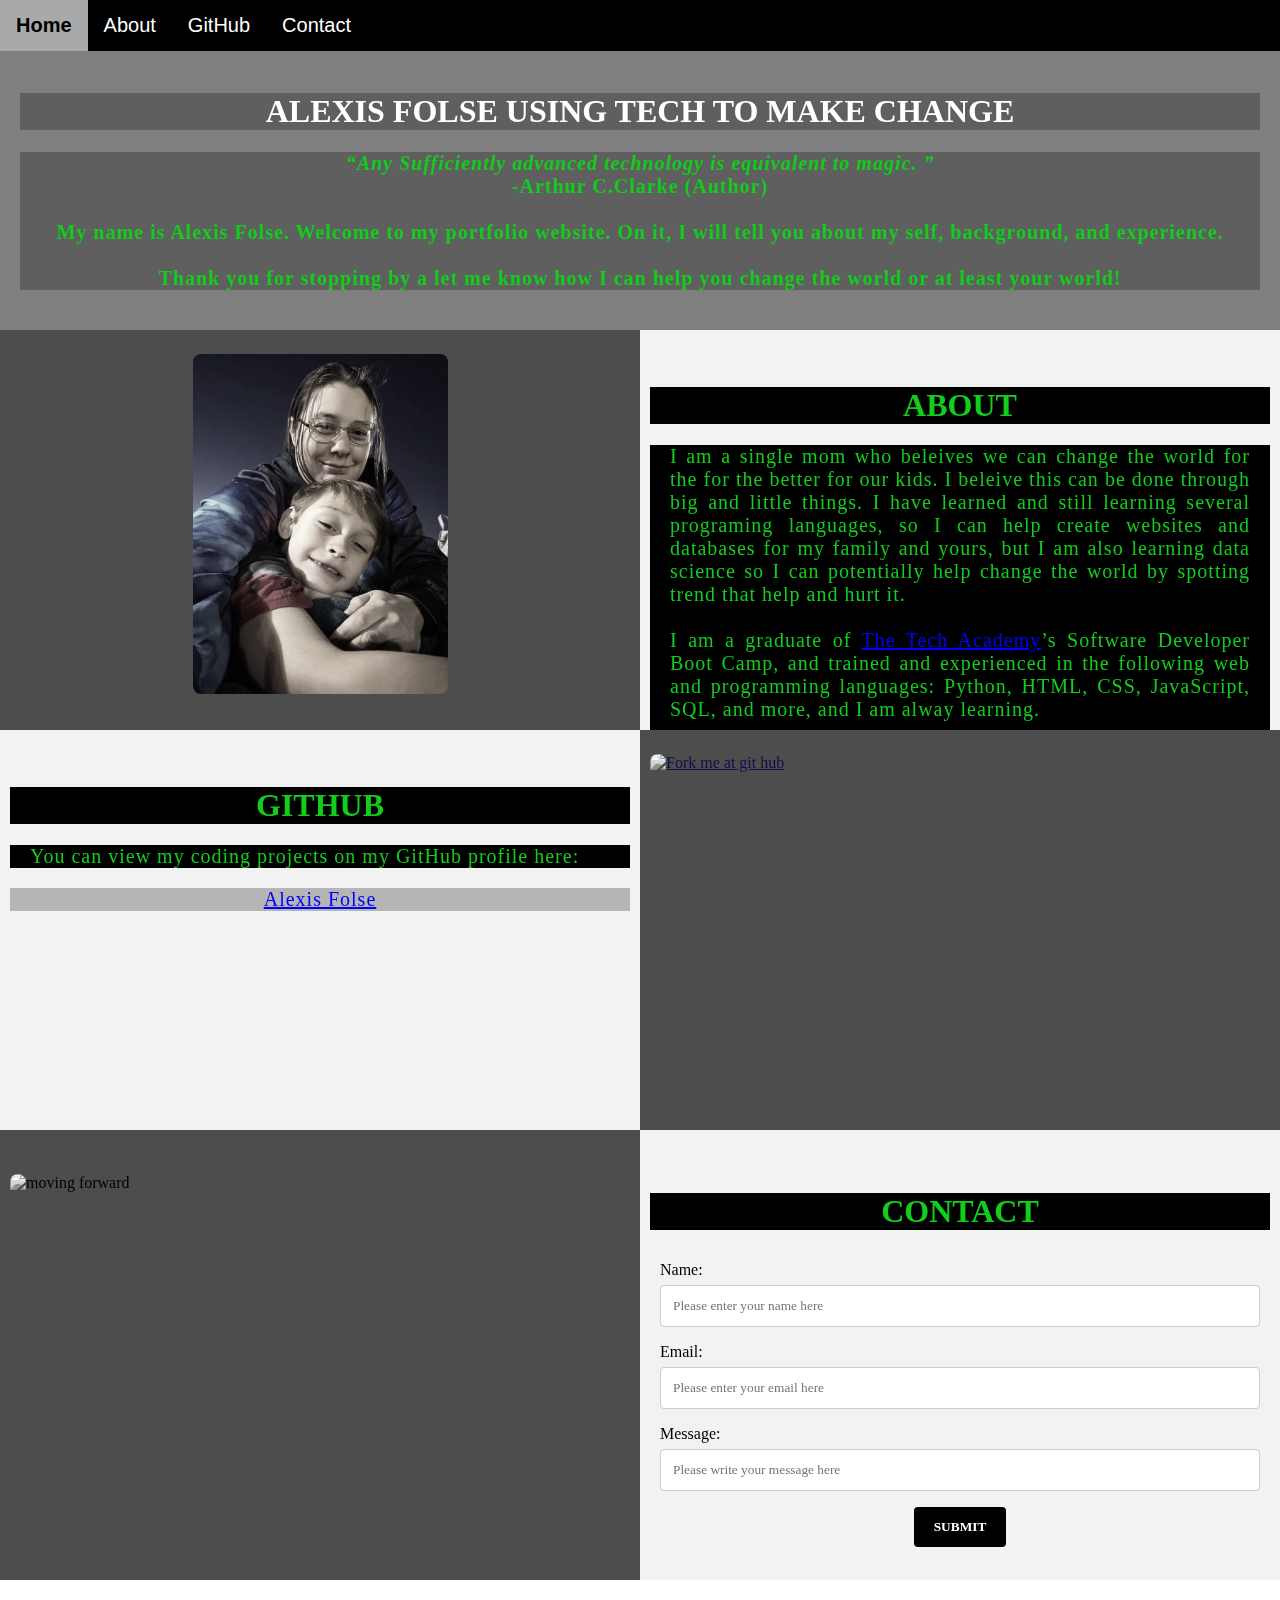
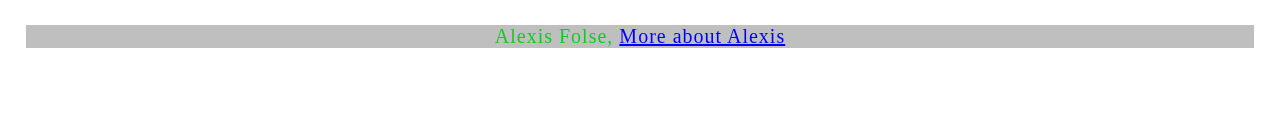
==== index.html @ 23a0d321 "last attempt a up loading live" ====
<!DOCTYPE html>
<html>
    <!--Head-->
    <head>
        <meta charset="UTF-8">
        <meta name="viewport" content="width=device-width" />
        <title>Alexis Folse Let's Change the World</title>
        <link rel="stylesheet" type="text/css" href="./css/At_css.css">
    </head>

    <!--Body-->
    <body class="Background">
        
        <!--Navbar-->
        <div class="Navbar">
            <a class="active" href="#Home">Home</a>
            <a href="#About">About</a>
            <a href="#GitHub">GitHub</a>
            <a href="#Contact">Contact</a>
        </div>

        <!--Breaks inserted to add space between navbar and the first heading-->
        <br>
        <br>

        <!--Background video-->
        <div id="Home">
            <video autoplay muted loop id="Typing_Video">
                <source src="./img/1.mp4" type="video/mp4">
                <!--Display message if video fails to run-->
                Your browser does not support HTML5 video.
            </video>
        </div>

        <!--Video text-->
        <div class="Video_Text">
            <h1 class="white-text">Alexis Folse Using Tech to make change</h1>
            <strong>
                <p class="center">
                    <q>Any Sufficiently advanced technology is equivalent to magic.
                    </q>
                    <br> -Arthur C.Clarke (Author)
                    <br>
                    <br> My name is Alexis Folse. Welcome to my portfolio website. On it, I will tell you about my self, background, and experience.
                    <br>
                    <br> Thank you for stopping by a let me know how I can help you change the world or at least your world! 
                </p>
            </strong>
        </div>

        <!--About section-->
        <div class="Row" id="About">
            <!--Left column-->
            <div class="Column_2">
                <img src="./img/1.jpg" alt="first soccer game">
            </div>
            <!--Right column-->
            <div class="Column_1">
                <h1>About</h1>
                <p>
                    I am a single mom who beleives we can change the world for the for the better for our kids. I beleive this can be done through big and little things.
                    I have learned and still learning several programing languages, so I can help create websites and databases for my family and yours, but I am also 
                    learning data science so I can potentially help change the world by spotting trend that help and hurt it.  
                    <br>
                    <br>I am a graduate of <a href="https://www.learncodinganywhere.com" target="_blank">The Tech Academy</a>’s Software Developer Boot Camp, and trained and experienced in the following web and programming languages: Python, HTML, CSS, JavaScript, SQL, and more, and I am alway learning. 
                    <br>
                    <br>I am a data scienctist that beleive they can change the world, a website developer with a unique style. <a href="#Contact">Contact</a> me below!
                </p>
            </div>
        </div>

        <!--GitHub section-->
        <div class="Row" id="GitHub">
            <!--Left column-->
            <div class="Column_1">
                <h1>GitHub</h1>
                <p>
                    You can view my coding projects on my GitHub profile here:
                    <br>
                    <p class="center"><a href="https://github.com/folsea" target="_blank">Alexis Folse</a></p>
                </p>
            </div>
            <!--Right column-->
            <div class="Column_2">
                <a href="https://github.com/the-tech-academy" target="_blank"><img src="./img/2.jpg" alt="Fork me at git hub"></a>
            </div>
        </div>

        <!--Contact section-->
        <div class="Row" id="Contact">
            <!--Contact image, left column-->
            <div class="Column_2 Column_tall">
                <img src="./img/3.jpg" alt="moving forward">
            </div>
            <!--Contact form, right column-->
            <div class="Column_1 Column_tall">
                <h1>Contact</h1>
                <!--This specifies where and how to send the form data; we are leaving it blank-->
                <form action="https://formspree.io/f/xayvrprn" method="POST"> <!-- Here we are utilizing a 3rd party service to submit the contact form data, insert your formspree endpoint in the action attribute -->
                    <label>Name:</label>
                        <input type="text" placeholder="Please enter your name here">
                    <label>Email:</label>
                        <input type="text" id="Email" name="Email" placeholder="Please enter your email here">
                    <label>Message:</label>
                        <input type="text" id="Message" name="Message" placeholder="Please write your message here">
                        <input type="submit" value="SUBMIT">
                </form>
            </div>
        </div>

        <!--Footer section-->
        <footer>
            <p>
                <p class="center">Alexis Folse, <a href="RedFireFamily.com" target="_blank">More about Alexis</a></p>
                <br>
            </p>
        </footer>
    </body>
</html>
---- css/At_css.css ----
/***** GENERAL STYLING *****/
/* Body */
body {
    margin: 0%  /* This ensures our site displays all the way to the edge of the browser screen */
}

/* Heading 1 elements */
h1 {
    text-transform: uppercase; /* Capitalizing all h1 headings */
    font-family: "Trebuchet MS", Optima; /* Sets the font family of all h1 headings */
    text-align: center; /* Centering all h1 elements */
    margin-top: 3%; /* Adds a small margin above h1 elements */
    color: #12cd1b; 
    background-color: black;
}

/* Heading 1 element hover effect */
h1:hover {
    filter: grayscale(5%); /* Adds a slightly gray filter to the h1 headings when hovered over */
    transform: scale(1.1); /* When the h1 elements are hovered over they increase in size by 1.1 */
    transition: transform 1s; /* This causes the transformation to last 1 second */
}

/* Styling for portfolio title text */
.white-text {
    color: #fff; /* This is used to change the color of the portfolio title text */
    background-color: rgba(0,0,0,.25)
}

/* Paragraph elements */
p {
    font-family: Perpetua, Rockwell Extra Bold;
    text-align: justify; /* Justify text within paragraph elements */
    letter-spacing: 1px; /* This expands the text slightly */
    font-size: 20px;
    padding-left: 20px; /* Adds padding to the left of the paragraph element */
    padding-right: 20px; /* Adds padding to the right of the paragraph element */
    color:#12cd1b;
    background-color: black;
}

/* Paragraph element hover effect */
p:hover {
    transition: transform 1s; /* This makes the transform effect last 1 second */
	transform: scale(1.01); /* This makes the paragraphs increase slightly in size when hovered over */
}

/* Center class - this applies to all elements with the class "center" */
.center {
    text-align: center; /* This center aligns the text */
    background-color: rgba(0,0,0,.25)
}

/* Center class hover effect - This only affects the quote, github link, and footer */
.center:hover {
    transition: transform 2s; /* This makes the transform effect last 2 seconds */
    transform: scale(1.1); /* This makes the elements with class "center" increase in size by 1.1 when hovered over */
}

/* Anchor elements */
a {
    color: blue; /* This ensures all links are blue */
}

/* Quotation elements */
q {
    font-style: italic; /* This makes the quote italicized */
}

/* Image elements */
img {
    filter: grayscale(75%); /* This rids our pictures of 75% of their color */
    border-radius: 8px; /* Gives all images slightly rounded corners */
    max-width: 100%; /* Ensures all images stay within the width of their container */
    height: 340px; /* Sets the height of all images */
    display: block; /* By specifying block display we can ensure our images are able to be centered */
    margin-left: auto; /* In combination with "margin-right: auto" this centers all images */
    margin-right: auto;
}

/* Image element hover effects */
img:hover {
	filter: grayscale(5%);  /* Brings back most of the image's color when hovered over */
    transition: transform 1s; /* Transition lasts 1 second */
	transform: scale(1.1); /* Image is increased slightly when hovered over */
}

/* The @media rule is used in media queries to apply different styles for different media/types of devices */
/* On screens 576px and smaller the images will be 100px tall and centered vertically in the column */
@media screen and (max-width: 576px) {
    img {
        height: 100px;
        margin-top: 150px;
    }
}

/* Styling for footer element */
footer {
    padding: 2%; /* This gives the footer padding that is equal to 2% of the width of the element's area */
    background-color: white;
}
/***** END OF GENERAL STYLING *****/

/***** NAVBAR STYLING *****/
.Navbar {
    overflow: hidden; /* This ensures that any content that overflows beyond the boundary of our nav bar is not displayed */
    background-color: black; /* This colors the navbar black */
    position: fixed; /* This keeps the navbar at the top of the screen as we scroll */
    top: 0; /* This ensures no space is displayed above the navbar */
    width: 100%; /* This makes the navbar span the entire width of the page */
    z-index: 1; /* This ensures other elements don't display over the navbar */
    -webkit-animation: moveNav 5s; /* This applies the moveNav animation below for Safari 4.0 - 8.0 */
    animation: moveNav 5s; /* This applies the moveNav animation for all other browsers */
}

/* moveNav animation effect for moving the nav bar in from the left of the screen */
@keyframes moveNav {
    from {left: -100vw;} /* The navbar is starting off screen to the left */
    to {left: 0vw;} /* This moves the navbar into place on the screen */
}

/* Navbar links */
.Navbar a {
    float: left; /* This specifies that the text floats on the left on the navbar */
    display: block; /* This ensures that other text will be displayed on the same line or row, instead of a new line */
    color: white; /* This is the font color for text on our navbar */
    padding: 14px 16px; /* This adds padding around our text */
    text-decoration: none; /* This gets rid of the underlines under the text on our navbar */
    font-family: Avant Garde, Helvetica; /* This specifies the font family for text on our navbar */
    font-size: 20px; /* This specifies the font size for text on our navbar */
    text-align: center; /* This centers the text within its container */
    position: relative; /* This sets the text relative to its normal positioning, allowing us to use the animation below */
    -webkit-animation: moveNavText 5.75s; /* Animation for Safari 4.0 - 8.0 */
    animation: moveNavText 5.75s; /* Applies the moveNavText animation for 5.75s */ 
}

/* moveNavText animation effect for moving the navbar text from above the view to the navbar */
@keyframes moveNavText {
    from {top: -100vw;} /* This sets the navbar text 100% above the viewport */
    to {top: 0vw;} /* This lowers the navbar text onto the navbar */
}

/* Screens 576px and smaller will display navbar links equally distributed */
@media screen and (max-width: 576px) {
    .Navbar a{
        width: 25%; /* This makes each link take up 1/4 of the navbar */
        font-size: 12px;
    }
}

/* Navbar hover effects */
.Navbar a:hover {
    background-color: #f4f4f4; /* Defines the background color that will display when you hover over the link */
    color: black; /* This defines the font color that will display when navbar a elements are hovered over */
    font-weight: bold; /* This makes the text on the navbar bold when hovered over */
}

/* Navbar home button */
.Navbar a.active { /* This targets the a element on the navbar with the "active" class */
    background-color: darkgray;
}
/***** END OF NAVBAR STYLING *****/

/***** VIDEO STYLING *****/
/* Formatting for background video */
#Typing_Video {
    position: fixed; /* This fixes the video to the page */
    right: 0; /* This ensures there is no space between the edge of the video and the edge of the page */
    bottom: 0; /* This ensures no space between the bottom of the video and the bottom of the page */
    min-width: 100%; /* This ensures the video is displayed across the full width of the page */
    z-index: -1; /* This places the video behind the other elements on the page */
}

/* Screens that are 576px and smaller will not display the background video */
@media screen and (max-width: 576px) {
    #Typing_Video {
        display: none;
    }
}

/* Texts over the video */
.Video_Text {
    background: rgba(0, 0, 0, 0.5); /* This provides a semi-transparent background for the text to sit over */
    color: white; /* Makes the font color white */
    width: 100%; /* Ensures the video-text container fills the width of the video */
    padding: 20px; /* This adds padding around the video-text container so that the background goes slightly beyond the text */
    position: relative; /* This sets the text relative to its normal positioning, allowing us to use the animation below */
    -webkit-animation: moveVideoText 5.75s;
    animation: moveVideoText 5.75s;
}

/* This animation effect causes the overlay video text to move up from the bottom of the page upon page load */
@keyframes moveVideoText {
    from {top: -100vw;} /* This sets the position of the video text to above the viewport */
    to {top: 0vw;} /* This moves the video text to the normal positioning on the viewport */
}
/***** END OF VIDEO STYLING *****/

/***** TABLE STYLING -  this section covers the styling of the columns and rows within the table *****/
* { /* The asterisk is a universal selector that applies this effect to all elements on the page */
    box-sizing: border-box; /* This creates a box with a border within which we will place most of our text */
} 

.Column_1 {
    float: left;
    width: 50%; /* This ensures the column takes up half of the page width */
    padding: 10px;
    padding-top: 3%; /* This ensures there is space between the top of the column and our headings */
    height: 400px; /* This sets the height of the column to 400px -  this may need to be adjusted depending on the text you enter */
    background-color: #f2f2f2; /* Sets the background color of the columns with class Column_1 */
}

/* Screens 576px and smaller will display a scroll bar if the text overflows the column height */
@media screen and (max-width: 576px) {
    .Column_1 {
        overflow: auto;
    }
}

.Column_2 {
    float: left;
    width: 50%;
    padding: 10px;
    padding-top: 1.9%;
    height: 400px;
    background-color: #4d4d4d;
}

/* This class is applied to the columns in the final row, overriding the height and padding to provide more room for the contact form  while keeping the rest of the formatting from Column_1 or Column_2 */
.Column_tall {
    padding-top: 3.5%;
    height: 450px;
}

/* This inserts something after the content of selected elements (in this case the elements with class "Row") */
.Row:after {
	content: ""; /* By leaving this blank, we are allowing the footer (covered lower down) to be displayed - removing it makes the footer overwrite a column */
	display: table; /* The display property specifies the type of display behavior; the table value tells the browser to treat the element as a table */
	clear: both; /* This clears any other elements from floating on the left or the right of an element */
}
/***** END OF TABLE STYLING *****/

/***** CONTACT FORM STYLING *****/
/* input[type=text] targets all text input sections of the contact form */
input[type=text] {
    width: 100%; /* Each input box covers the full width of the container */
    padding: 12px; /* Adds padding within the text box */
    border: 1px solid #ccc; /* Setting a solid border and its color */
    border-radius: 4px; /* Slightly rounds the corners of the text box border */
    box-sizing: border-box; /* This creates a box with a border around the contact form input boxes */
    margin-top: 6px; /* Adds a margin to the top of the text box */
    margin-bottom: 16px; /* Adds a margin to the bottom of the text box */
    resize: vertical; /* This allows the user to resize the text boxes vertically */
    font-family: Perpetua, Rockwell Extra Bold;
}

/* Hover effects for input boxes */
input[type=text]:hover {
    box-shadow: 0 0 5px #00004d inset; /* This creates a blue shadow in the text box when hovered over by the user */
}

/* Submit button */
input[type=submit] {
    background-color: black; /* Sets the background color of the submit button to black */
    color: white; /* Sets the font color of the Submit button to white */
    font-weight: bold; /* Makes the font of the submit button bold */
    padding: 12px 20px; /* Adds padding to the submit button */
    border: none; /* Removes the border from the submit button */
    border-radius: 4px; /* Gives the submit button the same rounded corners as the text boxes */
    cursor: pointer; /* Changes the cursor to pointer when over the submit button */
    display: block; /* Allows the submit button to be centered */
    margin-left: auto; /* In combination with "margin-right: auto" this will center the submit button */
    margin-right: auto;
    font-family: Perpetua, Rockwell Extra Bold;
}

/* Hover effect for submit button */
input[type=submit]:hover {
    background-color: white; /* Turns the background of the submit button white when the user hovers over it */
    color: black; /* Turns the font black when hovered over */
    transform: scale(1.5); /* Makes the button increase 1.5 times in size */
    transition: transform 1.5s; /* Makes the transform effect last 1.5 seconds */
}

/* Form element */
form {
    border-radius: 5px; /* Rounds the corners of the contact form */
    background-color: #f2f2f2; 
    padding: 10px; /* Adds padding to the contact form */
    font-family: "Trebuchet MS", Optima;
}
/***** END OF CONTACT FORM STYLING *****/
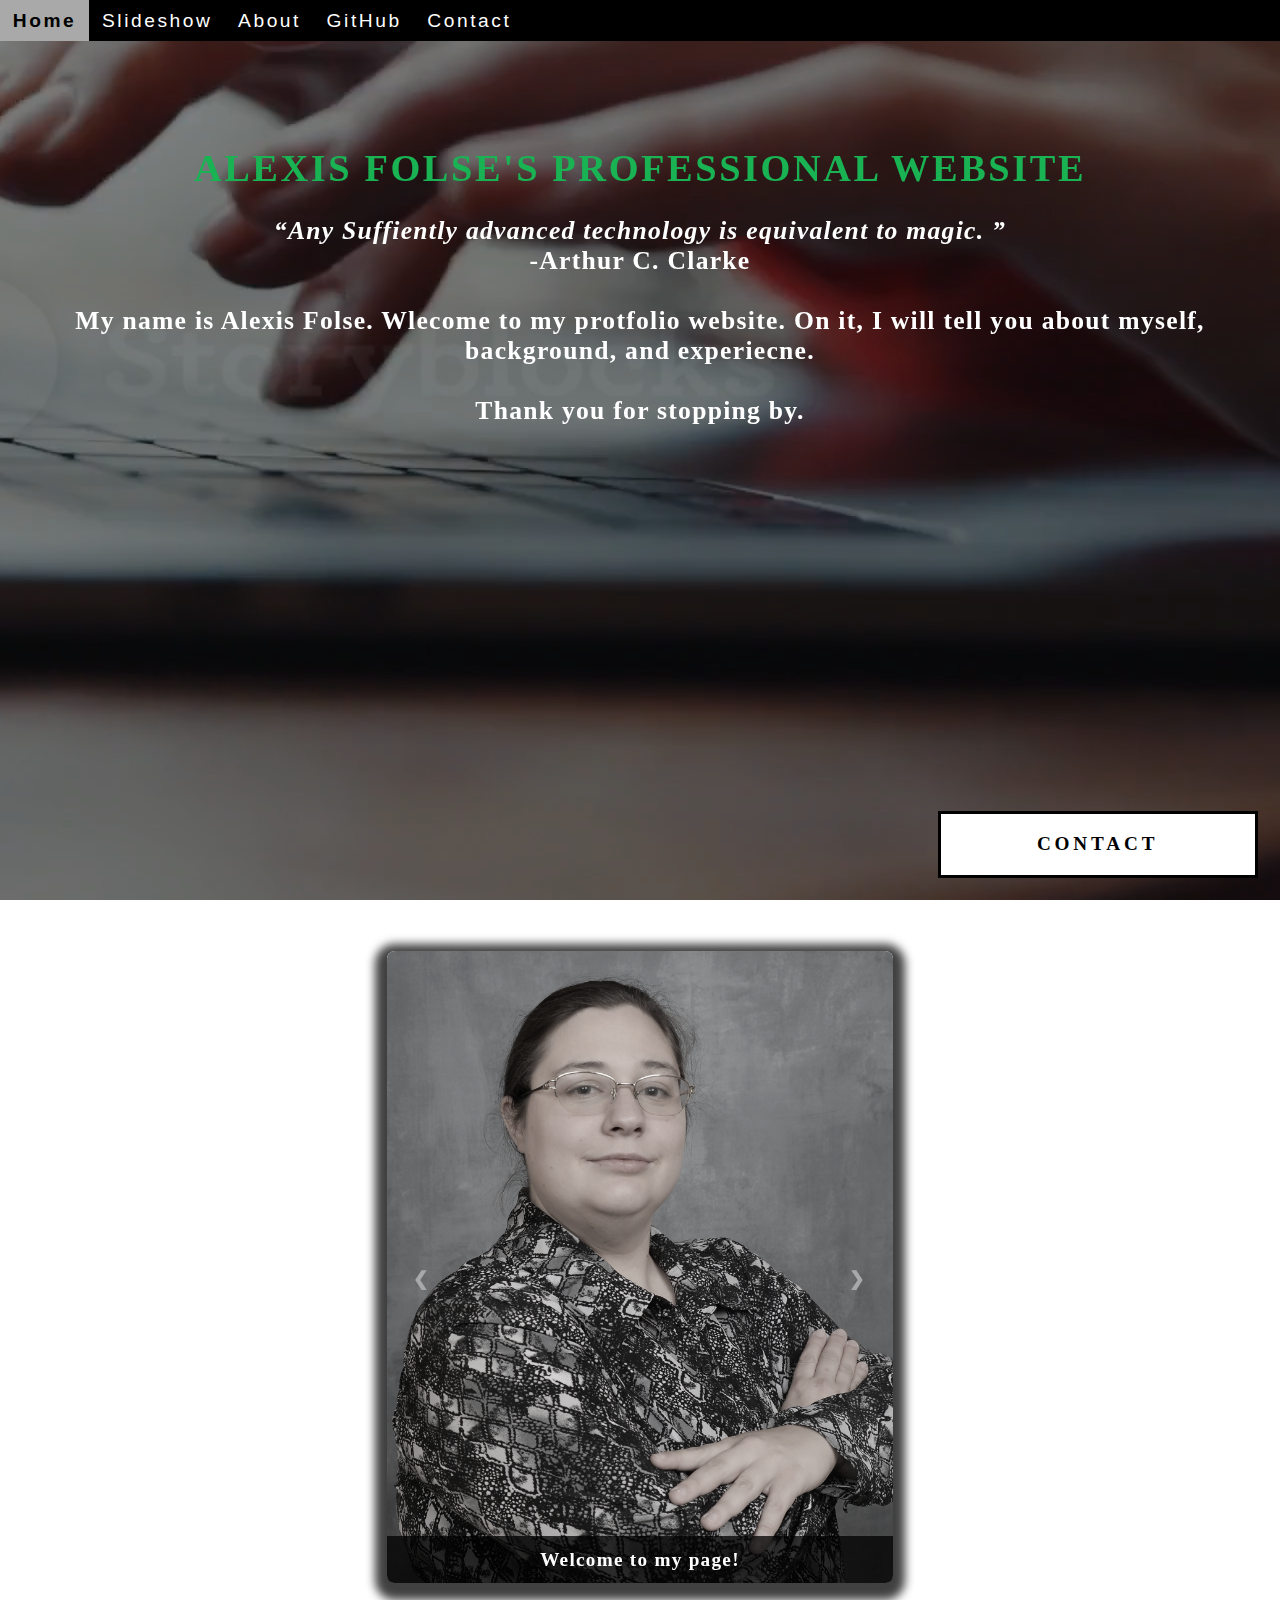
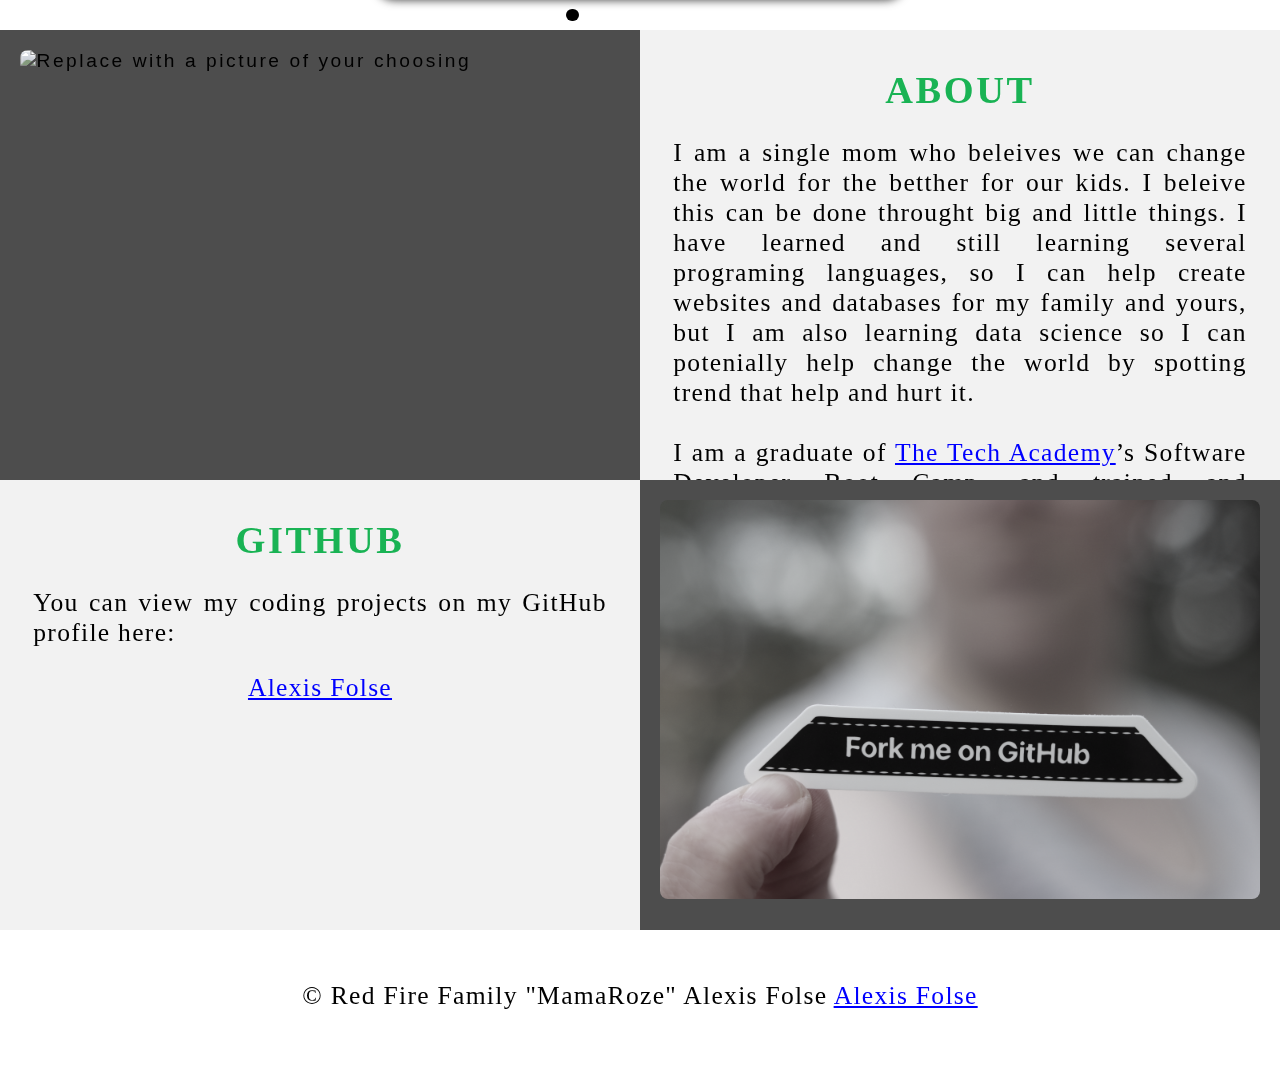
==== commit e15d6238: "uploaded java script and edited codes" ====
--- a/index.html
+++ b/index.html
@@ -1,119 +1,168 @@
 <!DOCTYPE html>
 <html>
-    <!--Head-->
+    
+    <!-- Head -->
     <head>
         <meta charset="UTF-8">
         <meta name="viewport" content="width=device-width" />
-        <title>Alexis Folse Let's Change the World</title>
-        <link rel="stylesheet" type="text/css" href="./css/At_css.css">
+        <title>Alexis Folse</title>
+        <link rel="shortcut icon" type="img/jpg" href="images/coding_icon.png">
+        <link rel="stylesheet" type="text/css" href="./css/css.css">
     </head>
 
-    <!--Body-->
-    <body class="Background">
-        
-        <!--Navbar-->
+    <!-- Body -->
+    <body class="Background">   
+
+        <!-- Navbar -->
         <div class="Navbar">
             <a class="active" href="#Home">Home</a>
+            <!-- New section added -->
+            <a href="#Slideshow">Slideshow</a>
             <a href="#About">About</a>
             <a href="#GitHub">GitHub</a>
-            <a href="#Contact">Contact</a>
+            <!-- Onclick and ondblclick functions added to open and close the contact form -->
+            <a onclick="openForm()" ondblclick="closeForm()" class="contact">Contact</a>
         </div>
 
-        <!--Breaks inserted to add space between navbar and the first heading-->
-        <br>
-        <br>
-
-        <!--Background video-->
+        <!-- Background video -->
         <div id="Home">
             <video autoplay muted loop id="Typing_Video">
-                <source src="./img/1.mp4" type="video/mp4">
-                <!--Display message if video fails to run-->
+                <source src="./pic/1.mp4" type="video/mp4">
+                <!-- Display message if video fails to run -->
                 Your browser does not support HTML5 video.
             </video>
         </div>
 
-        <!--Video text-->
+        <!-- Video text -->
         <div class="Video_Text">
-            <h1 class="white-text">Alexis Folse Using Tech to make change</h1>
+            <h1 class="white-text">Alexis Folse's Professional Website</h1>
             <strong>
                 <p class="center">
-                    <q>Any Sufficiently advanced technology is equivalent to magic.
+                    <q>Any Suffiently advanced technology is equivalent to magic. 
                     </q>
-                    <br> -Arthur C.Clarke (Author)
+                    <br> -Arthur C. Clarke<br>
                     <br>
-                    <br> My name is Alexis Folse. Welcome to my portfolio website. On it, I will tell you about my self, background, and experience.
+                    My name is Alexis Folse. Wlecome to my protfolio website. On it, I will tell you about myself, background, and experiecne.  
                     <br>
-                    <br> Thank you for stopping by a let me know how I can help you change the world or at least your world! 
+                    <br>Thank you for stopping by.
                 </p>
             </strong>
         </div>
 
-        <!--About section-->
+        <!-- Slideshow section added -->
+        <div id="Slideshow">
+            <div id="Slideshow_Background"> 
+                <div id="Slideshow_Container">
+                    <!-- Slide 1 of 6 -->
+                    <div class="mySlides fade">
+                        <img class="Slideshow_Images" src="./pic/1.jpg" alt="prof pict">
+                        <div class="text">Welcome to my page!</div>
+                    </div>
+                    <!-- Slide 2 of 6 -->
+                    <div class="mySlides fade">
+                        <img class="Slideshow_Images" src="./pic/4.jpg" alt="handsom boy and me"> 
+                        <div class="text">I am a mom always.</div>
+                    </div>
+                    <!-- Slide 3 of 6 -->
+                    <div class="mySlides fade">
+                        <img class="Slideshow_Images" src="./pic/4.jpeg" alt="html, css, java ">
+                        <div class="text">Who likes to play with websites.</div>
+                    </div>
+                    <!-- Slide 4 of 6 -->
+                    <div class="mySlides fade">
+                        <img class="Slideshow_Images" src="./pic/python.png" alt="python">
+                        <div class="text">I have even worked with some older codes. </div>
+                    </div>
+                    <!-- Slide 5 of 6 -->
+                    <div class="mySlides fade">
+                        <img class="Slideshow_Images" src="./pic/3.jpg" alt="forward"> 
+                        <div class="text">If you are ready to move forward.</div>
+                    </div>
+                    <!-- Slide 6 of 6 -->
+                    <div class="mySlides fade">
+                        <img class="Slideshow_Images" src="./pic/5.jpg" alt="contact ">
+                        <div class="text"><a class="white-text contact" onclick="openForm()">Contact me now!</a></div> 
+                    </div>
+                    <!-- Previous and next buttons -->
+                    <a class="Previous" onclick="plusSlides(-1)">&#10094;</a>
+                    <a class="Next" onclick="plusSlides(1)">&#10095;</a>
+                </div>
+                <br> <!-- Adds a space between the slideshow images and the dots -->
+
+                <!-- Slideshow dots (these are another way for users to navigate through the slideshow) -->
+                <div style="text-align: center">
+                    <span class="dot" onclick="currentSlide(1)"></span>
+                    <span class="dot" onclick="currentSlide(2)"></span>
+                    <span class="dot" onclick="currentSlide(3)"></span> 
+                    <span class="dot" onclick="currentSlide(4)"></span> 
+                    <span class="dot" onclick="currentSlide(5)"></span> 
+                    <span class="dot" onclick="currentSlide(6)"></span> 
+                </div>
+            </div>
+        </div>
+
+        <!-- About section -->
         <div class="Row" id="About">
-            <!--Left column-->
+            <!-- Left column -->
             <div class="Column_2">
-                <img src="./img/1.jpg" alt="first soccer game">
+                <img src="./pic/6.jpg" alt="Replace with a picture of your choosing">
             </div>
-            <!--Right column-->
+            <!-- Right column -->
             <div class="Column_1">
                 <h1>About</h1>
                 <p>
-                    I am a single mom who beleives we can change the world for the for the better for our kids. I beleive this can be done through big and little things.
-                    I have learned and still learning several programing languages, so I can help create websites and databases for my family and yours, but I am also 
-                    learning data science so I can potentially help change the world by spotting trend that help and hurt it.  
+                    I am a single mom who beleives we can change the world for the betther for our kids. I beleive this can be done throught big and little things. 
+                    I have learned and still learning several programing languages, so I can help create  websites and databases for my family and yours, but I am also 
+                    learning data science so I can potenially help change the world  by spotting trend that help and hurt it. 
                     <br>
-                    <br>I am a graduate of <a href="https://www.learncodinganywhere.com" target="_blank">The Tech Academy</a>’s Software Developer Boot Camp, and trained and experienced in the following web and programming languages: Python, HTML, CSS, JavaScript, SQL, and more, and I am alway learning. 
+                    <br>I am a graduate of <a href="https://www.learncodinganywhere.com" target="_blank">The Tech Academy</a>’s Software Developer Boot Camp, and trained and experienced in the following web and programming languages: HTML, CSS, JavaScript, SQL, and more, I am still learning. 
                     <br>
-                    <br>I am a data scienctist that beleive they can change the world, a website developer with a unique style. <a href="#Contact">Contact</a> me below!
+                    <br>I am a data sciencetist that believe they can change the world, a website developer with a unique style. <a onclick="openForm()" class="contact">Contact</a> me below!
                 </p>
             </div>
         </div>
 
-        <!--GitHub section-->
+        <!-- GitHub section -->
         <div class="Row" id="GitHub">
-            <!--Left column-->
+            <!-- Left column -->
             <div class="Column_1">
                 <h1>GitHub</h1>
-                <p>
-                    You can view my coding projects on my GitHub profile here:
+                <p>You can view my coding projects on my GitHub profile here:
                     <br>
                     <p class="center"><a href="https://github.com/folsea" target="_blank">Alexis Folse</a></p>
                 </p>
             </div>
-            <!--Right column-->
+            <!-- Right column -->
             <div class="Column_2">
-                <a href="https://github.com/the-tech-academy" target="_blank"><img src="./img/2.jpg" alt="Fork me at git hub"></a>
+                <a href="https://github.com/the-tech-academy" target="_blank"><img src="./pic/2.jpg"></a>
             </div>
         </div>
 
-        <!--Contact section-->
-        <div class="Row" id="Contact">
-            <!--Contact image, left column-->
-            <div class="Column_2 Column_tall">
-                <img src="./img/3.jpg" alt="moving forward">
-            </div>
-            <!--Contact form, right column-->
-            <div class="Column_1 Column_tall">
-                <h1>Contact</h1>
-                <!--This specifies where and how to send the form data; we are leaving it blank-->
-                <form action="https://formspree.io/f/xayvrprn" method="POST"> <!-- Here we are utilizing a 3rd party service to submit the contact form data, insert your formspree endpoint in the action attribute -->
-                    <label>Name:</label>
-                        <input type="text" placeholder="Please enter your name here">
-                    <label>Email:</label>
-                        <input type="text" id="Email" name="Email" placeholder="Please enter your email here">
-                    <label>Message:</label>
-                        <input type="text" id="Message" name="Message" placeholder="Please write your message here">
-                        <input type="submit" value="SUBMIT">
+        <!-- Contact form -->
+        <div id="Contact">
+           <button onclick="openForm()" class="Pop_Up_Button">CONTACT</button>
+           <div class="form-popup" id="myForm">
+                <form action="" method="POST" class="form-container"> <!-- Here we are using a free online service from https://formspree.io/ to send our contact form to an email address of our choosing - note: it will not run unless live on the internet, you have to push it to your online website first -->
+                    <h1>Contact</h1>
+                    <label for="name"><b>Name</b></label>
+                      <input type="text" placeholder="Type your name here" name="name" required>
+                    <label for="phone"><b>Phone</b></label>
+                      <input type="text" placeholder="Type your phone number here" name="phone">
+                    <label for="email"><b>Email</b></label>		
+                      <input type="text" placeholder="Type your email address here" name="email" required>
+                    <label for="message"><b>Message</b></label>
+                      <input type="text" placeholder="Type your message here" name="message">
+         
+                    <button type="submit" class="btn">SUBMIT</button>
+                    <button type="button" class="btn cancel" onclick="closeForm()">CLOSE</button>
                 </form>
-            </div>
+           </div>
         </div>
-
-        <!--Footer section-->
+        
+        <!-- Footer section -->
         <footer>
-            <p>
-                <p class="center">Alexis Folse, <a href="RedFireFamily.com" target="_blank">More about Alexis</a></p>
-                <br>
-            </p>
+                <p class="center">&copy Red Fire Family "MamaRoze" Alexis Folse <a href="" target="_blank">Alexis Folse</a></p><br>
         </footer>
+        <script src="./js/js.js"></script>
     </body>
 </html>--- a/css/css.css
+++ b/css/css.css
@@ -0,0 +1,529 @@
+/***** GENERAL STYLING *****/
+
+/*Affects entire document */
+html {
+    scroll-behavior: smooth; /*This ensures that the page scrolling is smooth when the buttons on the nav bar is clicked */
+}
+
+/* Body */
+body {
+    margin: 0%; /* This ensures our site displays all the way to the edge of the browser screen */
+    opacity: 1; /* This and transition affect the page loading fade in effect */
+    transition: 3s opacity; /* This causes a 3 second fade in */
+    letter-spacing: .2vw; /* vw is a relative measurement, 1vw is equal to 1% of the viewport width */
+    font-family: Avant Garde, Helvetica;
+    font-size: 1.5vw; 
+    overflow-x: hidden; /* This prevents the horizontal scroll bar from appearing when the quote is hovered over */
+    user-select: none; /* This prevents the text on the webpage from being highlighted by the user */
+}
+
+/* This section contributes to the fade effect for the page that occurs when the page is loaded */
+body.fade-out {
+    opacity: .1; /* This sets the level of opacity at the start of page load */
+}
+
+/* Heading 1 elements */
+h1 {
+    text-transform: uppercase; /*capitalizing all h1 headings */
+    font-family: "Trebuchet MS", Optima; /* Sets the font family of all h1 headings */
+    text-align: center; /* Centering all h1 elements */
+    margin-top: 3%; /* Adds a small margin above h1 elements */
+    color: #19b354; 
+}
+
+/* Heading 1 element hover effect */
+h1:hover {
+    filter: grayscale(5%); /* Adds a slightly gray filter to the h1 headings when hovered over */
+    transform: scale(1.1); /* When the h1 elements are hovered over they increase in size by 1.1 */
+    transition: transform 1s; /* This causes the transformation to last 1 second */
+}
+
+/* Styling for Portfolio Title Text */
+.white-text {
+    color: #19b354;/* This is used to change the color of the Portfolio Title text */
+    padding-top: 10vh; /* Adds padding (equal to 10% of the viewport height) to the top of the Portfolio Title text */
+}
+
+/* Paragraph elements */
+p {
+    font-family: Perpetua, Rockwell Extra Bold;
+    text-align: justify; /* This justifies the text within paragraph elements */
+    letter-spacing: .1vw; /* This expands the text slightly */
+    font-size: 2.5vw; /* Relative font sizing equal to 2.5% of the viewport width */
+    padding-left: 1vw; /* Relative padding equal to 1% of the viewport width */
+    padding-right: 1vw; /* Relative padding equal to 1% of the viewport width */
+}
+
+/* Paragraph element hover effect */
+p:hover {
+    transition: transform 1s; /* This makes the transform effect last 1 second */
+	transform: scale(1.01); /* This makes the paragraphs increase slightly in size when hovered over */
+}
+
+/* Center class - this applies to all centered text */
+.center {
+    text-align: center; /* This center aligns the text */
+}
+
+/* Center align elements hover effect - This only affects the quote, github link, and footer */
+.center:hover {
+    transition: transform 2s; /* This makes the transform effect last 2 seconds */
+    transform: scale(1.1); /* This makes the elements with class "center" increase in size by 1.1 when hovered over */
+}
+
+/* Anchor elements */
+a {
+    color: blue; /* This ensures all links are blue */
+    cursor: pointer; /* This ensures all links change the mouse to a pointer when hovered over or clicked */
+    text-decoration: underline; /* This ensures all links are underlined */
+}
+
+/* Quotation elements */
+q {
+    font-style: italic; /* Makes the quote italicized */
+}
+
+/* Image elements */
+img {
+    filter: grayscale(75%); /* This rids our pictures of 75% of their color */
+    border-radius: 8px; /* Gives all images slightly rounded corners */
+    max-width: 100%; /* Ensures all images stay within the width of their container */
+    max-height: 100%; /* Ensures all images stay within the height of their container */
+    display: block; /* By specifying block display we can ensure our images are able to be centered */
+    margin: auto auto auto auto; /* This centers all images */
+}
+
+/* Image element hover effects */
+img:hover {
+	filter: grayscale(5%);  /* Brings back most of the image's color when hovered over */
+}
+
+/*Styling for footer element */
+footer {
+    padding: 2%; /* This gives the footer padding that is equal to 2% of the width of the element's area */
+    background-color: white;
+}
+/***** End of General Styling *****/
+
+/***** Navbar Styling *****/
+.Navbar {
+    overflow: hidden; /* This ensures that any content that overflows beyond the boundary of our nav bar is not displayed */
+    background-color: black; /* This colors the navbar black */
+    position: fixed; /* This keeps the navbar at the top of the screen as we scroll */
+    top: 0; /* This ensures no space is displayed above the navbar */
+    width: 100%; /* This makes the navbar span the entire width of the page */
+    z-index: 1; /* This ensures other elements don't display over the navbar */
+    -webkit-animation: moveNav 5s; /* Safari 4.0 - 8.0 */
+    animation: moveNav 5s; /* This makes the moveNav animation last 5 seconds */
+}
+
+/* The animation effect for moving the nav bar in from above the left of the screen on page load */
+@keyframes moveNav {
+    from {left: -100vw;} /* The navbar is starting off screen to the left */
+    to { left: 0vw;} /* This moves the navbar into place on the screen */
+}
+
+/*Navbar Links */
+.Navbar a {
+    float: left; /* This specifies that the text floats on the left on the navbar */
+    display: block; /* This ensures that other text will be displayed on the same line or row, instead of a new line */
+    color: white; /* This is the font color for text on our navbar */
+    padding: .75vw 1vw; /* This adds padding around our text */
+    text-decoration: none; /* This gets rid of the underlines under the text on our navbar */
+    font-family: Avant Garde, Helvetica; /* This specifies the font family for text on our navbar */
+    font-size: 1.5vw; /* This specifies the font size for text on our navbar */
+    text-align: center; /* This centers the text within its container */
+    position: relative; /* This sets the text relative to its normal positioning, allowing us to use the animation below */
+    -webkit-animation: moveNavText 5.75s; /* Animation for Safari 4.0 - 8.0 */
+    animation: moveNavText 5.75s; /* Applies the moveNavText animation for 5.75s */ 
+}
+
+/* The animation effect for moving the nav bar links in from above the top of the screen on page load */
+@keyframes moveNavText {
+    from {top: -100vw;} /* This sets the navbar text 100% above the viewport */
+    to {top: 0vw;} /* This lowers the navbar text onto the navbar */
+}
+
+/*Navbar hover effects */
+.Navbar a:hover {
+    background-color: #f4f4f4; /* Defines the background color that will display when you hover over the link */
+    color: black; /* This defines the font color that will display when navbar a elements are hovered over */
+    font-weight: bold; /* This makes the text on the navbar bold when hovered over */
+    cursor: pointer;
+    transition: 0.5s ease-in; /* Creates a smooth transition for the hover trigger */
+}
+
+/* Navbar home button */
+.Navbar a.active { /* This targets the a element on the navbar with the "active" class */
+    background-color: darkgray;
+}
+/***** End of Navbar Styling *****/
+
+/***** Video Styling *****/
+/* Formatting for background video */
+#Typing_Video {
+    position: fixed; /* This fixes the video to the page */
+    right: 0; /* This ensures there is no space between the edge of the video and the edge of the page */
+    bottom: 0; /* This ensures no space between the edge of the video and the bottom of the page */
+    min-width: 100%; /* This ensures the video is displayed across the full width of the page */
+    z-index: -1; /* This places the video behind the other elements on the page */
+}
+
+/* Screens that are 576px and smaller will not display the background video */
+@media screen and (max-width: 576px) {
+    #Typing_Video {
+        display: none;
+    }
+}
+
+/* Texts over the video */
+.Video_Text {
+    background: rgba(0, 0, 0, 0.5); /* This provides a semi-transparents background for the text to sit over */
+    color: white; /* Makes the font color white */
+    width: 100%; /* Ensures the video-text container fills the width of the video */
+    height: 100vh; /* This ensures the video-text container fills the height of the viewport so that the slideshow is not partially displayed */
+    padding-top: 2vh; /* This adds padding around the video-text container so that the background goes slightly beyond the text */
+    position: relative; /* This sets the text relative to its normal positioning, allowing us to use the animation below */
+    -webkit-animation: moveVideoText 5.75s; /* Animation for Safari 4.0 - 8.0 */
+    animation: moveVideoText 5.75s; /* moveVideoText animation set to 5.75s to match the movenavText animation */
+}
+
+/* This animation effect causes the overlay video text to move up from the bottom of the page upon page load */
+@keyframes moveVideoText {
+    from {top: -100vw;} /* This sets the position of the video text to above the viewport */
+    to {top: 0vw;} /* This moves the video text to the normal positioning on the viewport */
+}
+/***** End of Video Styling *****/
+
+/***** Slideshow Styling *****/
+#Slideshow_Background {
+    background: rgba(255, 255, 255, 0.35); /* This creates a slightly transparent white background that's palced over the video in the background */    
+}
+
+.mySlides{
+    display: none; /* This prevents the images from being displayed, we will use JS to display these */
+}
+
+/* Slideshow section / container */
+#Slideshow_Container {
+    width: 39.5vw; /* Relative sizing of the container for the slidewshow set to 39.5% of the viewport width */
+    height: auto; /* The height of the container is automatically adjusted based on the content it is displaying */
+    padding-top: 4%; /* Adds a small padding to the top of the slideshow container */
+    position: relative; /* This sets the container relative to its normal positioning */
+    margin:auto; /* This will horizontally center the container on the page */
+}
+
+/* Remove the underline from the previous and next buttons on the slideshow */
+#Slideshow_Container a {
+    text-decoration: none;
+}
+
+/* Images contained within the slideshow */
+.Slideshow_Images {
+    vertical-align: middle; /* This centers the images vertically within the slideshow container */
+    height: auto; /* The height of the images is automatically adjusted based on the content, ie if your images are different sizes, they will display as different sizes */
+    box-shadow: 0px 5px 10px 12px rgba(0, 0, 0, .75); /* Adds a shadow around the slideshow images */
+    width: 100%; /* The width of the images is automatically adjusted based on the content */
+}
+
+/* Next and previous buttons */
+.Previous, .Next {
+    cursor: pointer; /* Changes the mouse to a pointer when the buttons are selected */
+    position: absolute; /* This makes the next and previous buttons positioned relative to the slideshow container */
+    top: 50%; /* This moves the buttons up in the slideshow container */
+    width: auto; /* The width of the buttons is automatically adjusted based on the content */
+    padding: 2vw; /* Adds padding equal to 2% of the viewport width */
+    color: darkgray; 
+    font-weight: bold;
+    font-size: 1.5vw;
+    border-radius: 0 3px 3px 0; /* Adds a slightly rounded border on the top and bottom right corners */
+    user-select: none; /* This property makes it so that the user cannot highlight the text */
+    transition: 0.6s ease; /* This specifies the details of the hover transition for these elements */
+}
+
+/* Positioning the next button on the right hand side */
+.Next {
+    right: 0; /* This moves the next button to the right side of the slideshow container */
+    border-radius: 3px 0 0 3px; /* This changes the border radius on the next button to the top and bottom left of the button */
+}
+
+/* Hover effect on slide show buttons */
+.Previous:hover, .Next:hover {
+    background-color: rgba(0, 0, 0, 0.8); /* Makes the background of the arrows a transparent gray color */
+    color: white; /* Makes the arrows white when hovered over */
+}
+
+/* Slideshow text */
+.text {
+    color: white; 
+    padding: 1vw;
+    position: absolute; /* This ensures the text is positioned within the image */
+    bottom: 0; /* This property sets the text at the bottom of the image */
+    width: 100%; /* The element covers the full width of the image */
+    text-align: center; /* The text is center aligned within the image */
+    font-family: Perpetua, Rockwell Extra Bold;
+    letter-spacing: .1vw; /* This gives slight spacing between the letters */
+    font-size: 1.5vw; /* Font size is relative to the size of the viewport width */
+    background-color: rgba(0, 0, 0, 0.75); /* Gives a slightly transparent black background */
+    font-weight: bold;
+    border-radius: 0px 0px 7px 7px; /* Gives the text background rounded corners on the bottom left and right corners */
+}
+
+/* Styling of the dots under the slideshow */
+.dot {
+    cursor: pointer; /* The cursor changes to pointer when hovered over the dots */
+    height: 1vw; /* The dots are sized relative to the viewport width */
+    width: 1vw;
+    margin: .25vw; /* adds additional spacing between the dots */ 
+    background-color: white; /* Makes the dots white */
+    border-radius: 50%; /* Makes the dots circles by rounding each corner */
+    display: inline-block; /* Allows the dots to sit next to eachother rather than on a new line */
+    transition: background-color 0.6s ease; /* When clicked on the dots transition to a different color when clicked or hovered over (the affect is defined below) */
+    z-index: 1; /* This ensures the dots will be displayed above any other elements */
+}
+
+/* Hover effect for slideshow dots */
+.active, .dot:hover {
+    background-color: black; /* Sets the color of the dots when active or hovered over */
+}
+
+/* Fading animation for slideshow */
+.fade {
+    animation-name: fade; /* Fade animation is defined below */
+    animation-duration: 1.5s; /* The animation lasts 1.5 seconds */
+    -webkit-animation-name: fade; /* Same as above for Safari 4.0-8.0 */
+    -webkit-animation-duration: 1.5s;
+}
+
+@-webkit-keyframes fade {
+    from {opacity: .4;} /* Image starts transparent */
+    to {opacity: 1;} /* Image ends opaque */
+}
+
+@keyframes fade {
+    from {opacity: .4;} /* Image starts transparent */
+    to {opacity: 1;} /* Image ends opaque */
+}
+/***** End Slideshow Styling *****/
+
+/***** Table Styling -  this section covers the styling of the columns and rows within the table *****/
+* { /*The asterisk is a universal selector that applies this effect to all elements on the page */
+    box-sizing: border-box; /* This creates a box with a border within which we will place most of our text */
+} 
+
+.Column_1 {
+    float: left;
+    width: 50%; /* This ensures the column takes up half of the page width */
+    padding: 1.6%;
+    height: 450px; /* This sets the height of the column to 400px -  this may need to be adjusted depending on the text you enter */
+    background-color: #f2f2f2; /* Sets the background color of the left columns */
+}
+
+.Column_2 {
+    float: left;
+    width: 50%;
+    padding: 1.6%;
+    height: 450px;
+    background-color: #4d4d4d;
+}
+
+/* This inserts something after the content of selected elements (in this case the elements with class "Row") */
+.Row:after {
+	content: ""; /* By leaving this blank, we are allowing the footer (covered lower down) to be displayed - removing it makes the footer overwrite a column */
+	display: table; /* The display property specifies the type of display behavior; the table value tells the browser to treat the element as a table */
+	clear: both; /* This clears any other elements from floating on the left or the right of an element */
+}
+/***** End of Table Styling *****/
+
+/***** Contact Form Styling *****/
+/* Button used to open the contact form - fixed at the bottom of the page */
+.Pop_Up_Button {
+    position: fixed; /* The element is positioned relative to the viewport and stays in the same location no matter what */
+    bottom: 1.75vw; /* Positions the button slightly up from the bottom of the viewport */
+    right: 1.75vw; /* Positions the viewport slightly right from the side of the viewport */
+    width: 25vw; /* Sets the width relative to the viewport width */
+    background-color: white; /* Sets the background color of the button to white */
+    color: black; /* Sets the color of the button text to black */
+    border: solid black; /* This makes a solid black border around the button */
+    cursor: pointer; /* This changes the cursor when hovered over the button to a pointer */
+    -webkit-animation: movePopup 5s; /* Animation for 5 seconds for Safari 4.0-8.0 */
+    animation: movePopup 5s; /* Animation set for 5 seconds */
+}
+
+/* movePopup animation moves the button from off the right side of the screen to its fixed location on the viewport */
+@keyframes movePopup {
+    from {right: -40vw;} 
+    to {right: 1.75vw;}
+}
+
+@-webkit-keyframes movePopup {
+    from {right: -40vw;} 
+    to {right: 1.75vw;}
+}
+
+/* Styling for the contact form */
+.form-popup {
+    z-index: 8; /* This z-index ensures the contact form shows above all other elements on the page */
+    display: none; /* Set the display to none, we will use JavaScript to show the contact form */
+    position: fixed; /* The form stays in the same location no matter what */
+    bottom: .5vw; /* Slightly up from the bottom of the viewport */
+    right: .5vw; /* Slightly in from the right side of the viewport */
+}
+
+/* Form styling */
+.form-container {
+    max-width: 49vw; /* Relative sizing of the form container - 49% of the viewport width */
+    padding: 1vw; /* Adds padding between the form-popup and the form-container */
+    background-color: white; 
+}
+
+/* Input fields */
+.form-container input[type=text] {
+    width: 100%; /* The input boxes completely fill the width of the form-container */
+    padding: .93vw; /* Adds padding to the input boxes */
+    margin: .6vw 0 .6vw 0; /* Adds space between the input boxes and the labels */
+    border: none; /* Removes the border from the input boxes */
+    background: Gainsboro; /* Sets the background color of the input boxes */
+    font-size: 1vw; /* Relative font sizing based on the width of the viewport */
+}
+
+/* General styling for all buttons */
+button {
+    font-family: "Trebuchet MS", Optima;
+    letter-spacing: .3vw; /* Adds slight spacing between the letters */
+    font-size: 1.5vw; /* Relative sizing of text */
+    font-weight: bold; 
+    padding: 1.5vw; /* Adds padding to the text in the button */
+    cursor: pointer; /* Changes the cursor to pointer over button elements */
+    width: 100%; /* Sets the width of the buttons to 100% of their containers */
+    height: auto; /* Allows the height to be resized depending on the content showing */
+}
+
+/* Hover effect for contact and submit buttons */
+button:hover, .form-container .btn:hover {
+    color: white; /* This makes the text in the buttons white when hovered over */
+    background-color: black; /* The background of the button changes to black when hovered over */
+    transition-duration: 1s; /* This makes the transition last 1 second */
+    -webkit-transition-duration: 1s; /* For Safari 4.0-8.0 */
+    border-color: silver; /* The border turns silver when the button is hovered over */
+}
+
+/* Submit button */
+.form-container .btn {
+    background-color: white; 
+    color: black;
+    border-color: black;
+    margin-bottom: 1vh; /* Adds space between the submit button and the close button */
+}
+
+/* Close button */
+.form-container .cancel {
+    background-color: black;
+    color: white;
+    border-color: gray;
+}
+
+/* Styling for close button on hover */
+.form-container .cancel:hover {
+    color: white;
+    background-color: darkred;
+    transition-duration: 1s;
+    -webkit-transition-duration: 1s;
+    border-color: black;
+}
+/***** End of Contact Form Styling *****/
+
+/***** Media Query Section *****/
+/*Media rules for paragraph font size for different screen sizes*/
+@media screen and (max-width: 527px) {
+    p {
+        font-size: 3.75vw;
+    }
+}
+
+@media screen and (min-width: 528px) and (max-width: 660px) {
+    p {
+        font-size: 3.5vw;
+    }
+}
+
+@media screen and (min-width: 661px) and (max-width: 799px) {
+    p {
+        font-size: 2.75vw;
+    }
+}
+
+@media screen and (min-width: 800px) and (max-width: 924px) {
+    p {
+        font-size: 2.5vw;
+    }
+}
+
+@media screen and (min-width: 925px) and (max-width: 1050px) {
+    p {
+        font-size: 2.25vw;
+    }
+}
+
+@media screen and (min-width: 1051px) and (max-width: 1310px) {
+    p {
+        font-size: 2vw;
+    } 
+}
+
+@media screen and (min-width: 1311px) and (max-width: 1535px) {
+    p {
+        font-size: 1.75vw;
+    }
+}
+
+@media screen and (min-width: 1536px) and (max-width: 2269px) {
+    p {
+        font-size: 1.5vw;
+    }
+}
+
+@media screen and (min-width: 2270px) {
+    p {
+        font-size: 1.35vw;
+    }
+}
+
+/*Media rule for navbar links for different screen sizes*/
+/* Screens 1080px and smaller will display navbar links equally distributed */
+@media screen and (max-width: 1080px) {
+    .Navbar a{
+        width: 20%; /* This sets each navbar link to 1/5 of the navbar */
+        font-size: 2.5vw;
+    }
+}
+
+/* Media rules to enlarge the font of the white text for smaller screens */
+@media screen and (max-width: 1080px) {
+    .quote{
+        font-size: 3.5vw;
+    }
+
+    .white-text {
+        font-size: 4.5vw;
+    }
+}
+
+/* Media rules to increase the size of the columns for larger screens */
+@media screen and (min-width: 1725px) {
+    .Column_1 {
+        height: 550px;
+    }
+    .Column_2 {
+        height: 550px;
+    }
+}
+
+
+/*Media rule to remove margin-top from h1 elements for extra large screens (so that the paragraph text fits in the column*/
+@media screen and (min-width: 2000px) {
+    h1{
+        margin-top: 0;
+    }
+}
+/***** End of Media Query Section *****/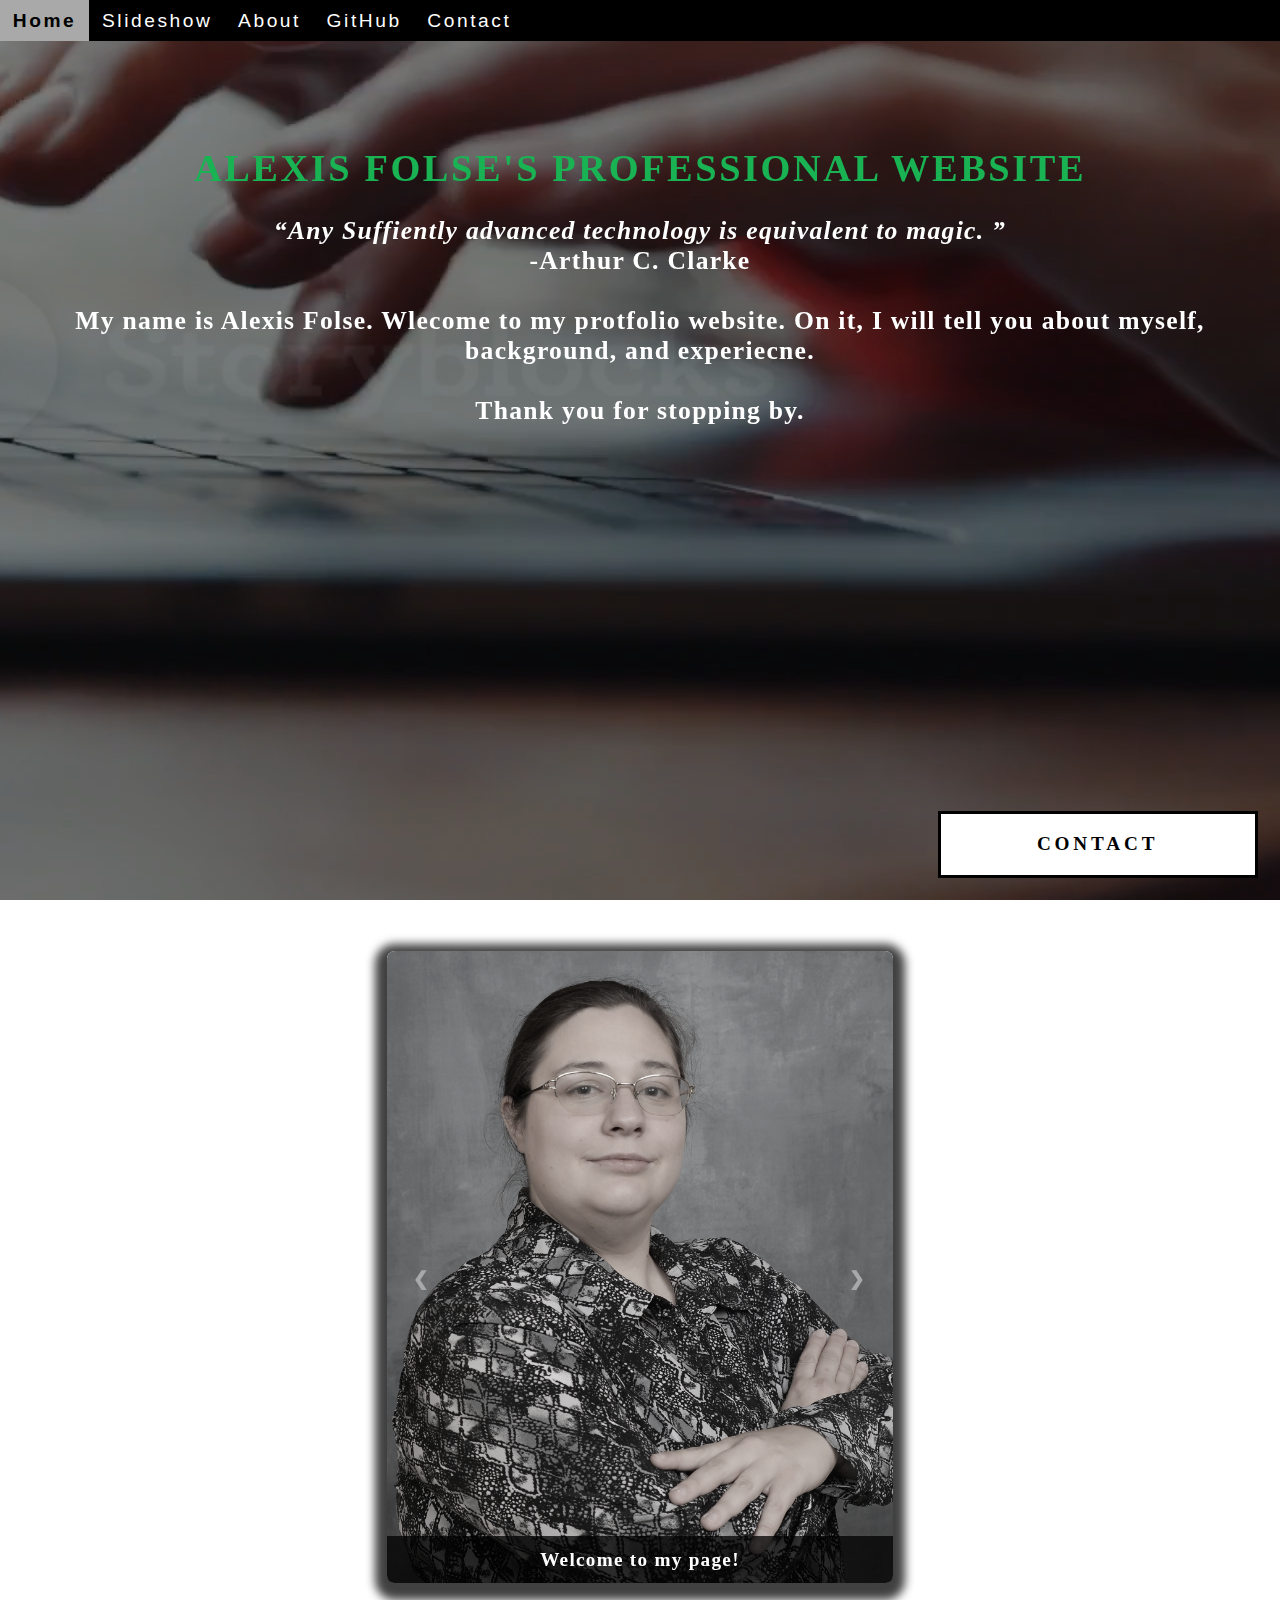
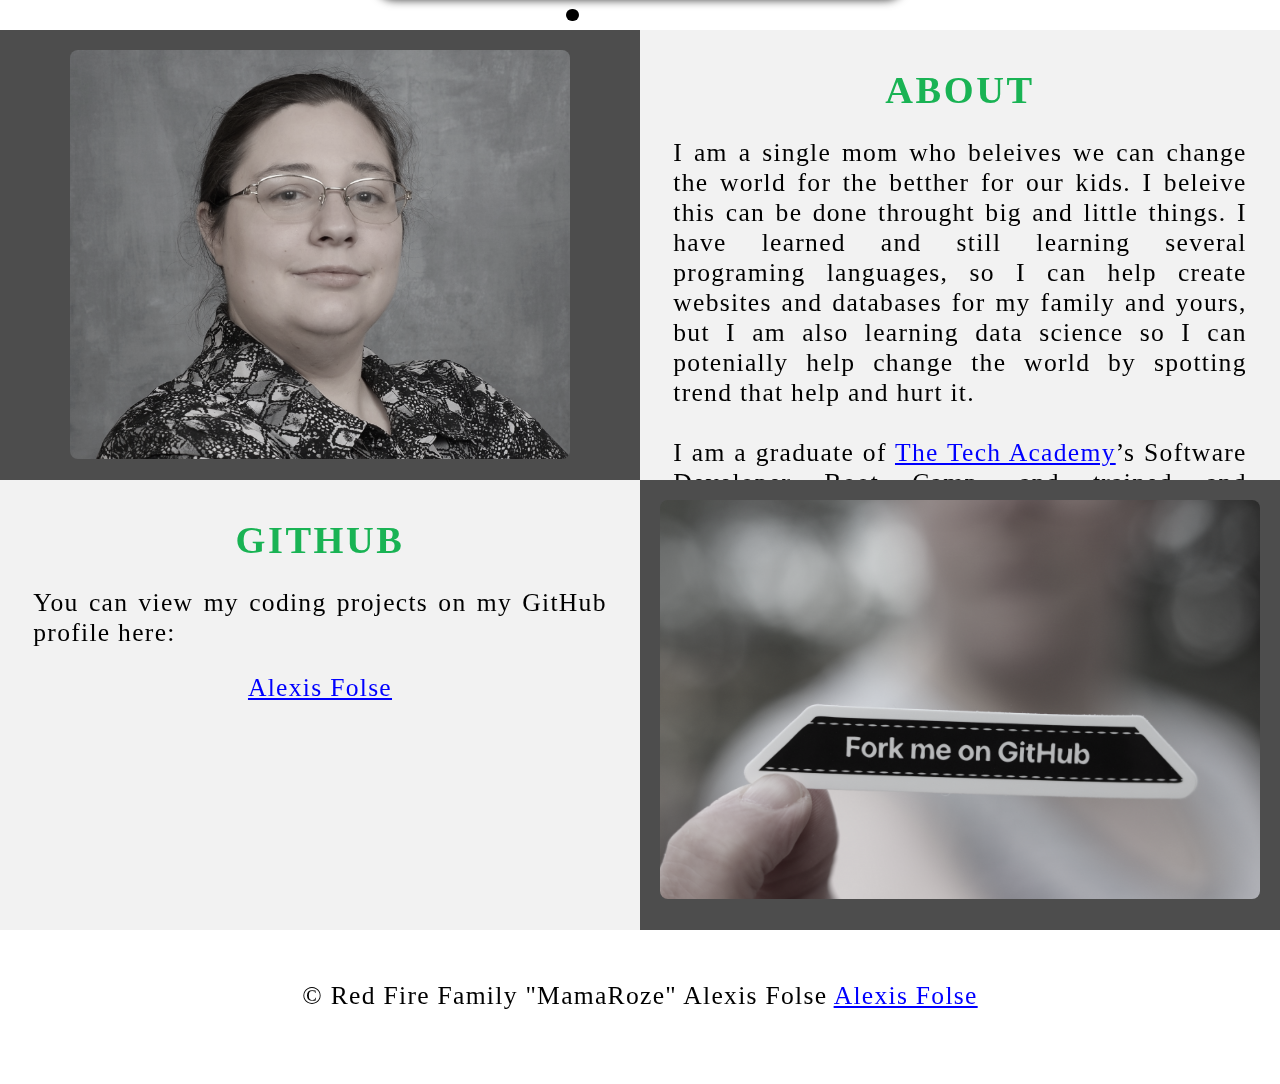
==== commit c20c83f5: "updated an url" ====
--- a/index.html
+++ b/index.html
@@ -134,7 +134,7 @@
             </div>
             <!-- Right column -->
             <div class="Column_2">
-                <a href="https://github.com/the-tech-academy" target="_blank"><img src="./pic/2.jpg"></a>
+                <a href="https://github.com/folsea" target="_blank"><img src="./pic/2.jpg"></a>
             </div>
         </div>
 
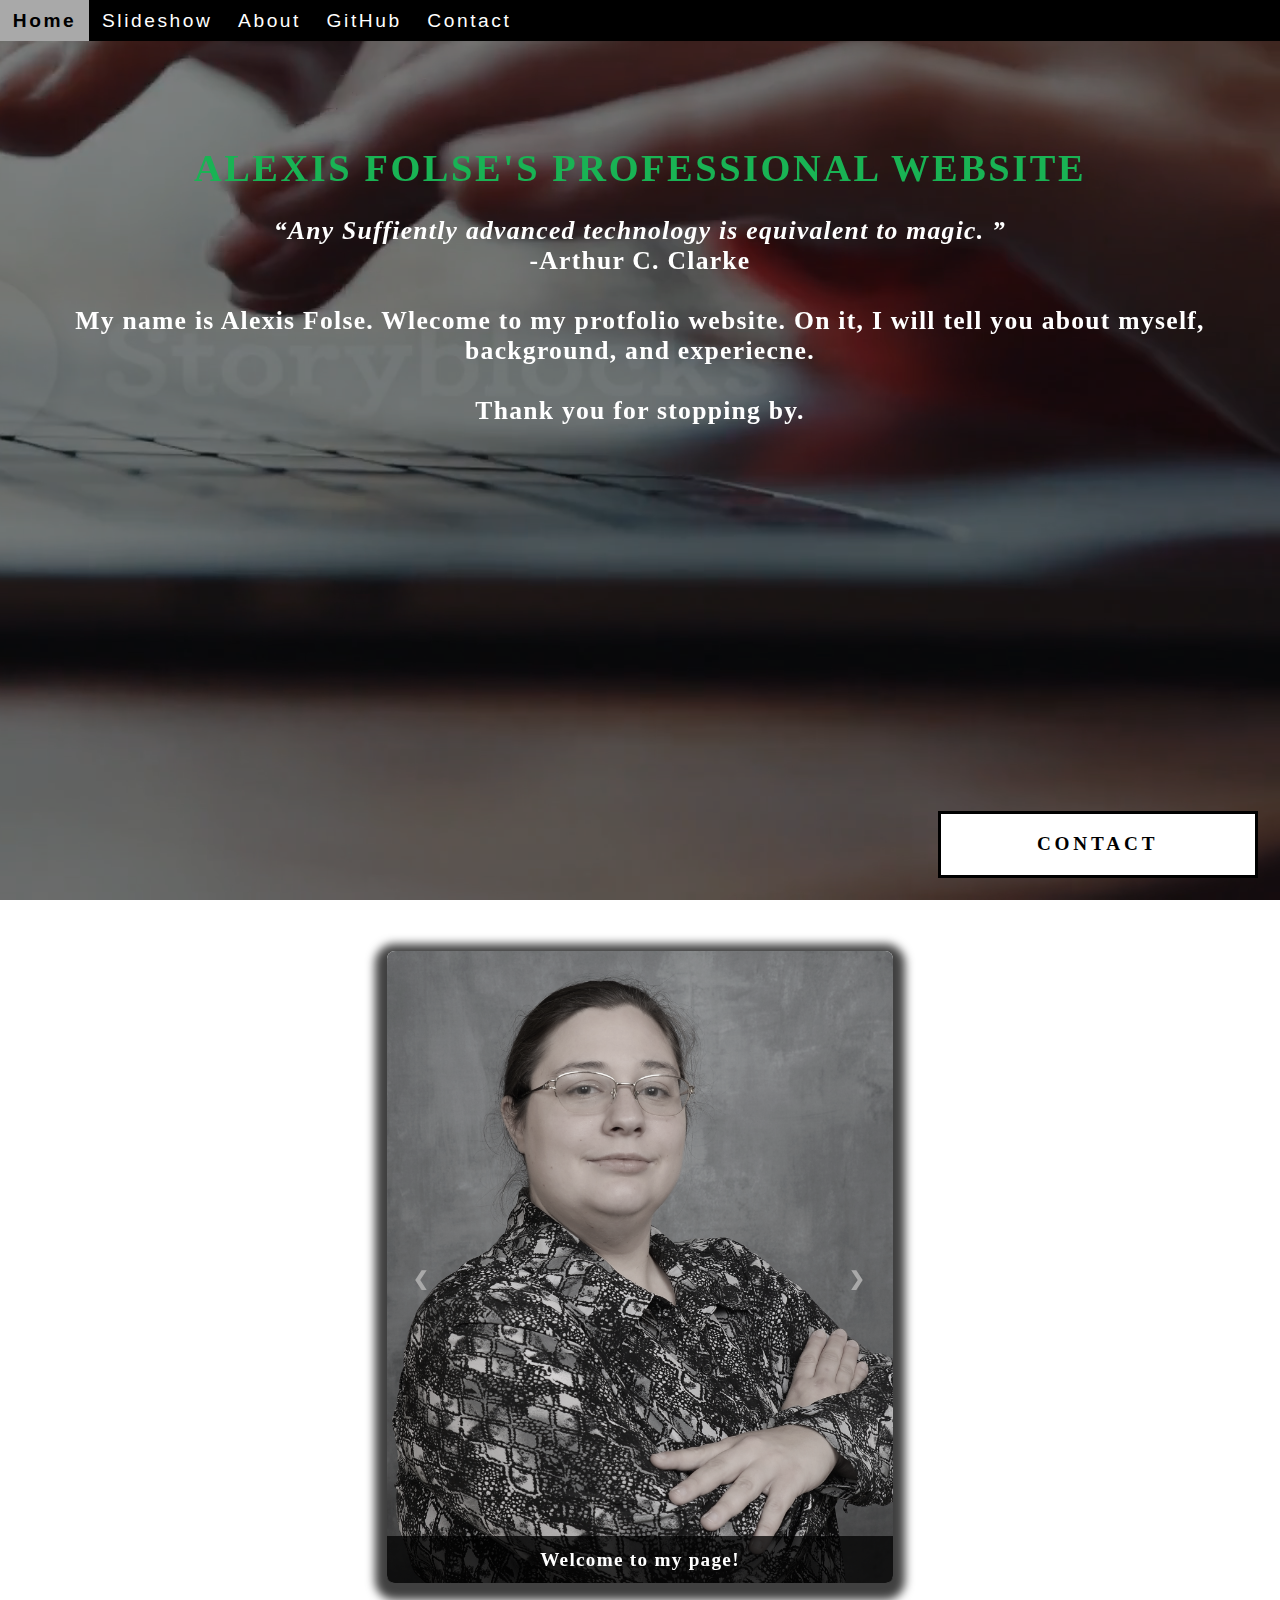
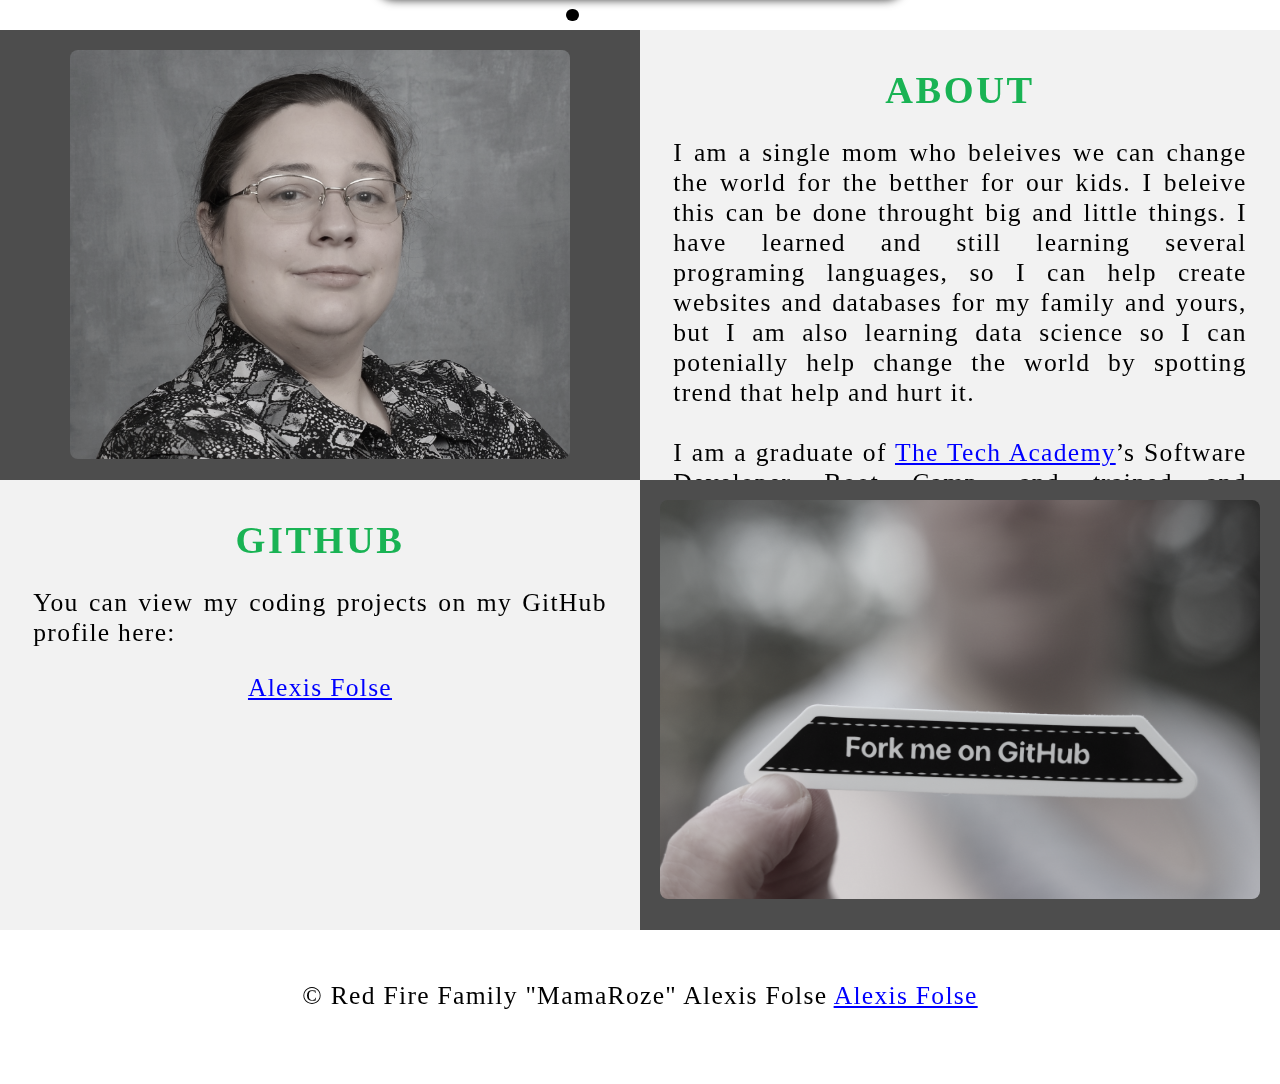
==== commit f39c9c90: "Update index.html" ====
--- a/index.html
+++ b/index.html
@@ -70,7 +70,7 @@
                     </div>
                     <!-- Slide 4 of 6 -->
                     <div class="mySlides fade">
-                        <img class="Slideshow_Images" src="./pic/python.png" alt="python">
+                        <img class="Slideshow_Images" src="./pic/Python.png" alt="python">
                         <div class="text">I have even worked with some older codes. </div>
                     </div>
                     <!-- Slide 5 of 6 -->
@@ -165,4 +165,4 @@
         </footer>
         <script src="./js/js.js"></script>
     </body>
-</html>+</html>
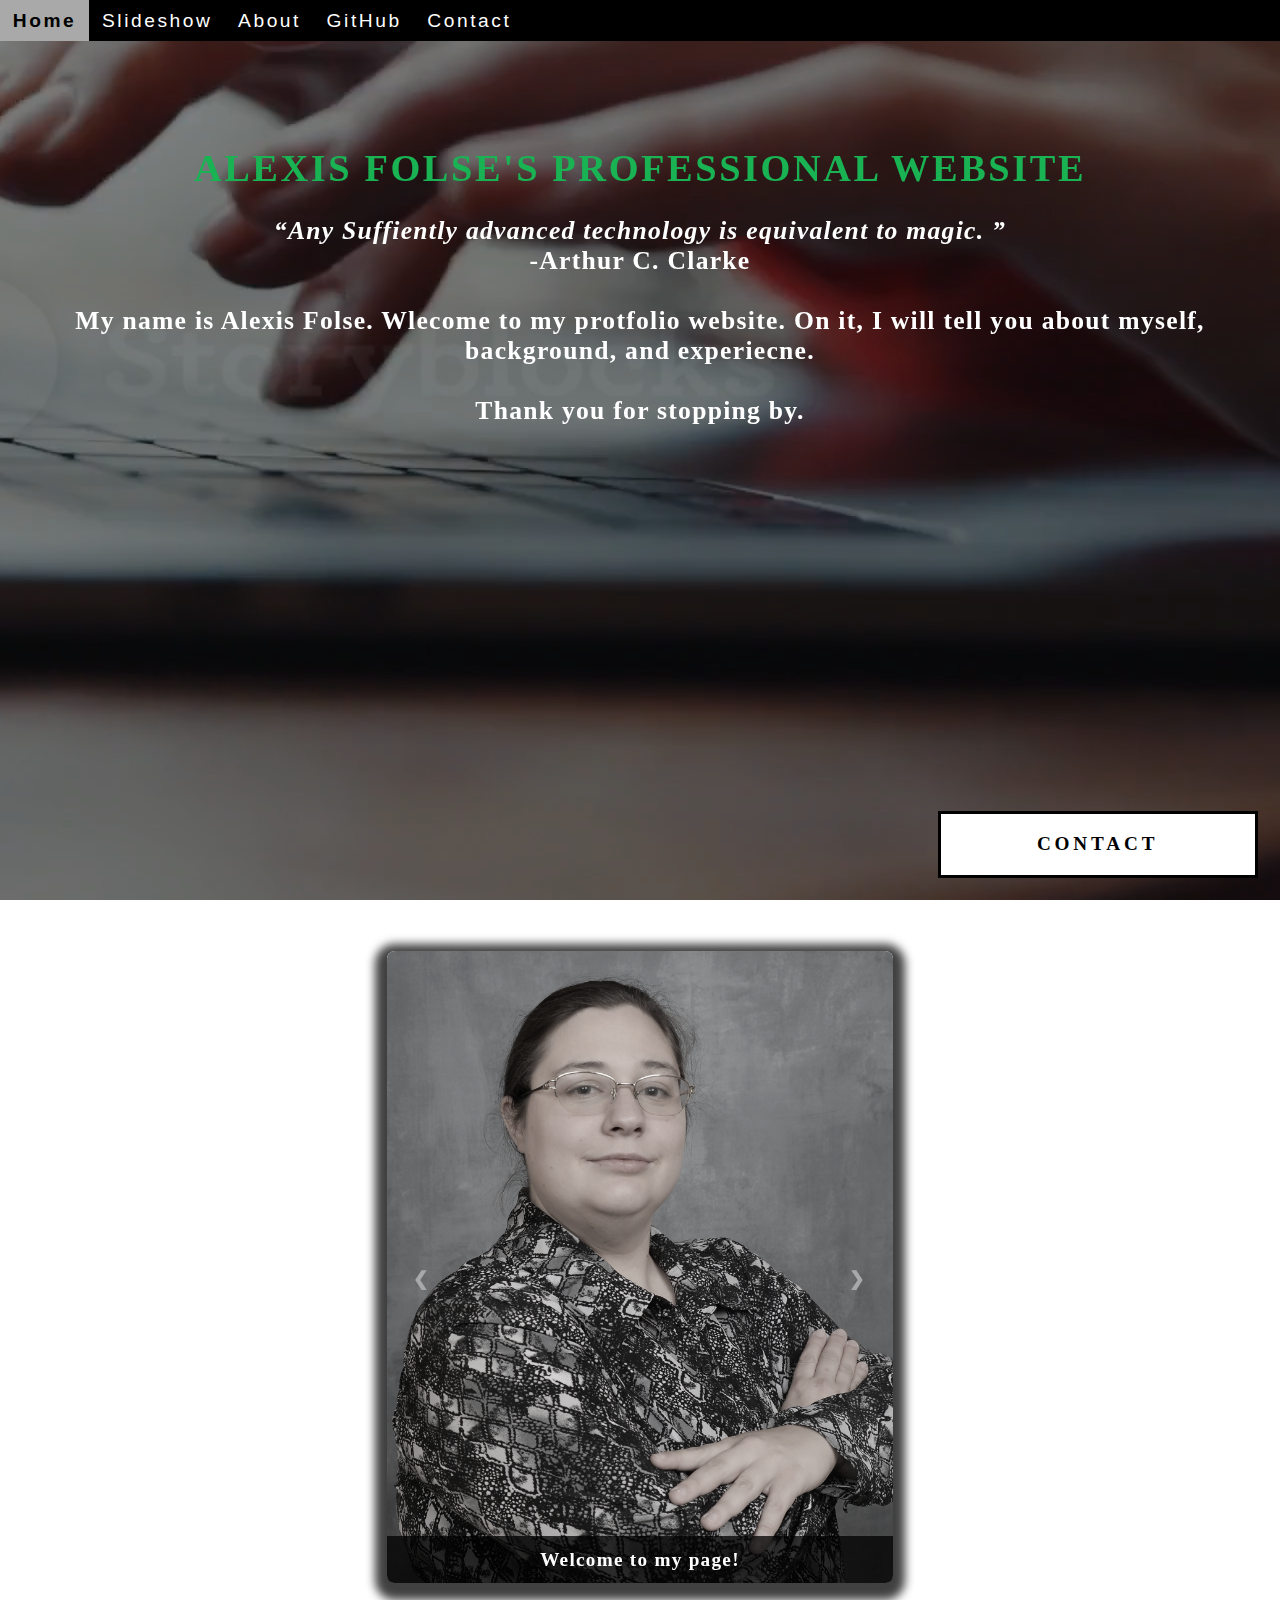
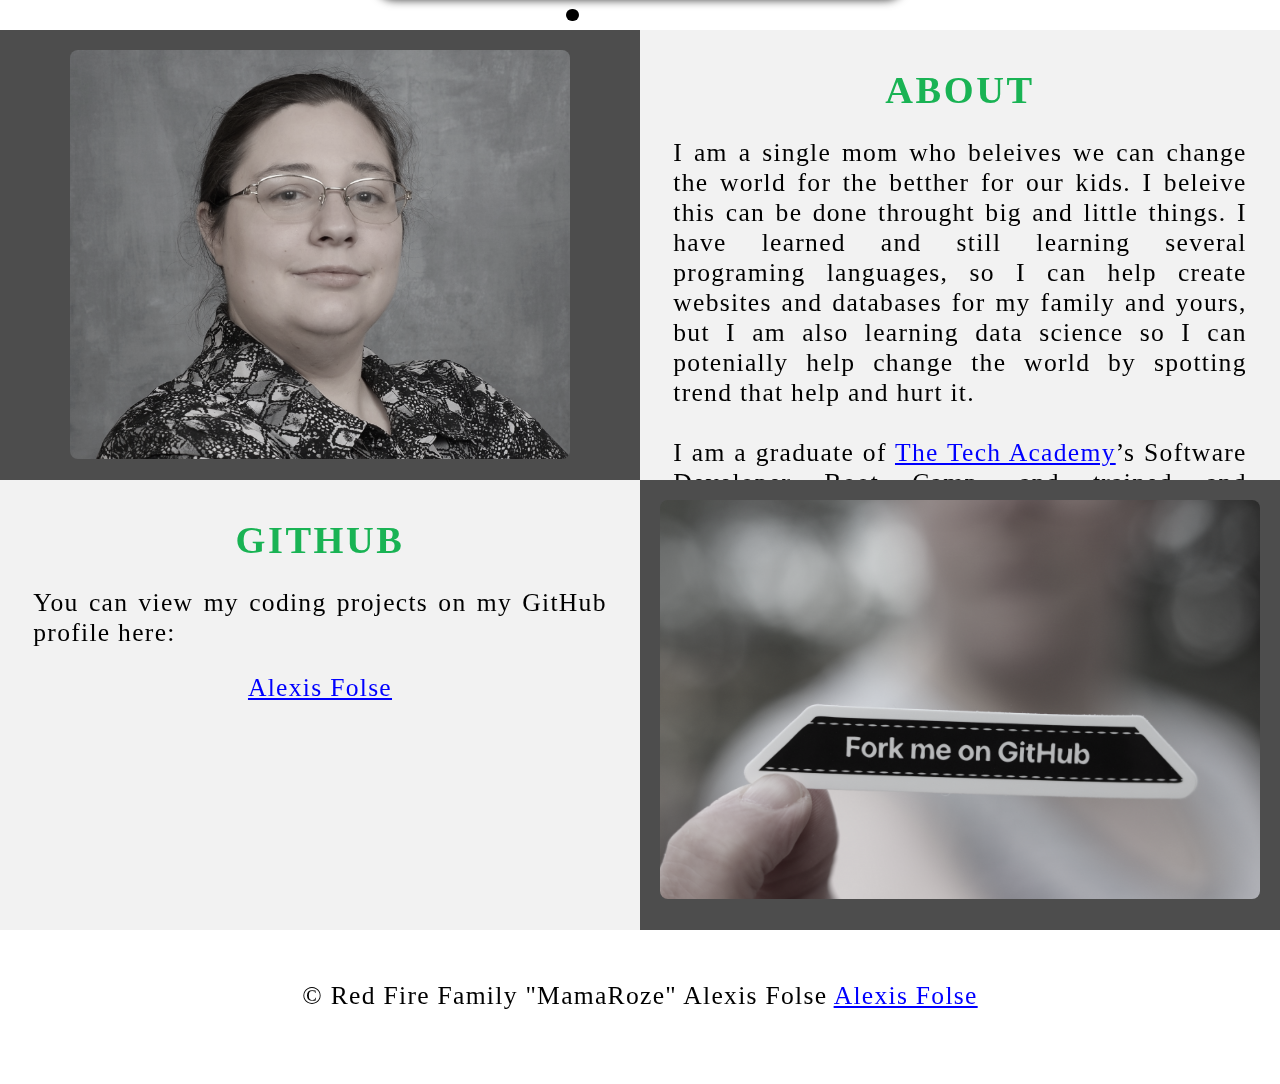
==== commit c0eec367: "added python to programing langue" ====
--- a/index.html
+++ b/index.html
@@ -115,7 +115,7 @@
                     I have learned and still learning several programing languages, so I can help create  websites and databases for my family and yours, but I am also 
                     learning data science so I can potenially help change the world  by spotting trend that help and hurt it. 
                     <br>
-                    <br>I am a graduate of <a href="https://www.learncodinganywhere.com" target="_blank">The Tech Academy</a>’s Software Developer Boot Camp, and trained and experienced in the following web and programming languages: HTML, CSS, JavaScript, SQL, and more, I am still learning. 
+                    <br>I am a graduate of <a href="https://www.learncodinganywhere.com" target="_blank">The Tech Academy</a>’s Software Developer Boot Camp, and trained and experienced in the following web and programming languages: HTML, CSS, JavaScript, SQL, Python, and more, I am still learning. 
                     <br>
                     <br>I am a data sciencetist that believe they can change the world, a website developer with a unique style. <a onclick="openForm()" class="contact">Contact</a> me below!
                 </p>
